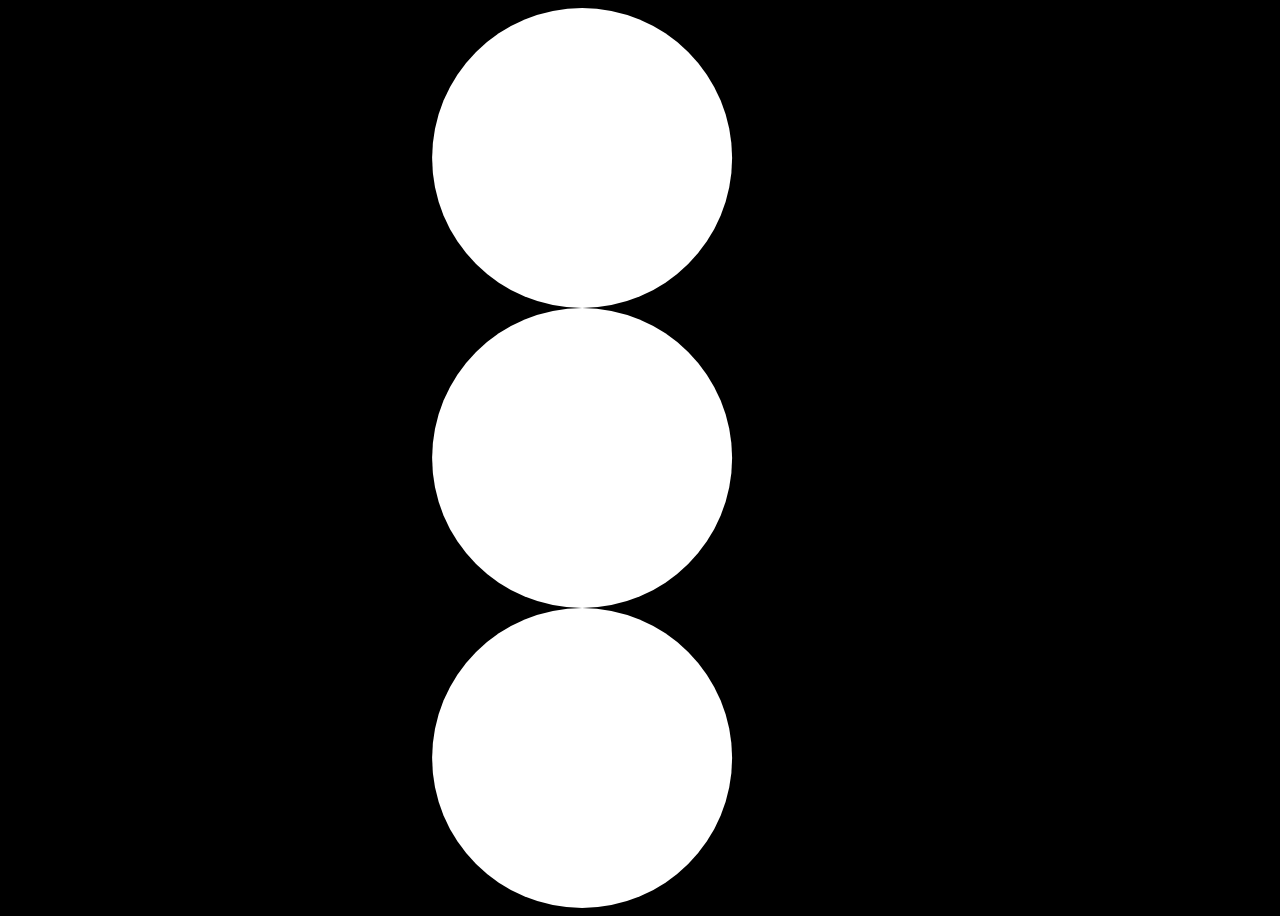
==== index.html @ 9d8027d8 "first commit" ====
<!DOCTYPE html>
<html lang="en">
<head>
    <meta charset="UTF-8">
    <meta name="viewport" content="width=device-width, initial-scale=1.0">
    <title>Document</title>
    <link rel="stylesheet" href="./style.css">
</head>

<body>
    <div class="circle"></div>
    <div class="circle"></div>
    <div class="circle"></div>
    <script src="https://cdnjs.cloudflare.com/ajax/libs/gsap/3.13.0/gsap.min.js"
        integrity="sha512-NcZdtrT77bJr4STcmsGAESr06BYGE8woZdSdEgqnpyqac7sugNO+Tr4bGwGF3MsnEkGKhU2KL2xh6Ec+BqsaHA=="
        crossorigin="anonymous" referrerpolicy="no-referrer"></script>
    <script src="./script.js"></script>
    
</body>
</html>
---- style.css ----
body {
    background-color: #000000;
}

.circle {
    width: 300px;
    height: 300px;
    background-color: #ffffff;
    border-radius: 50%;
}
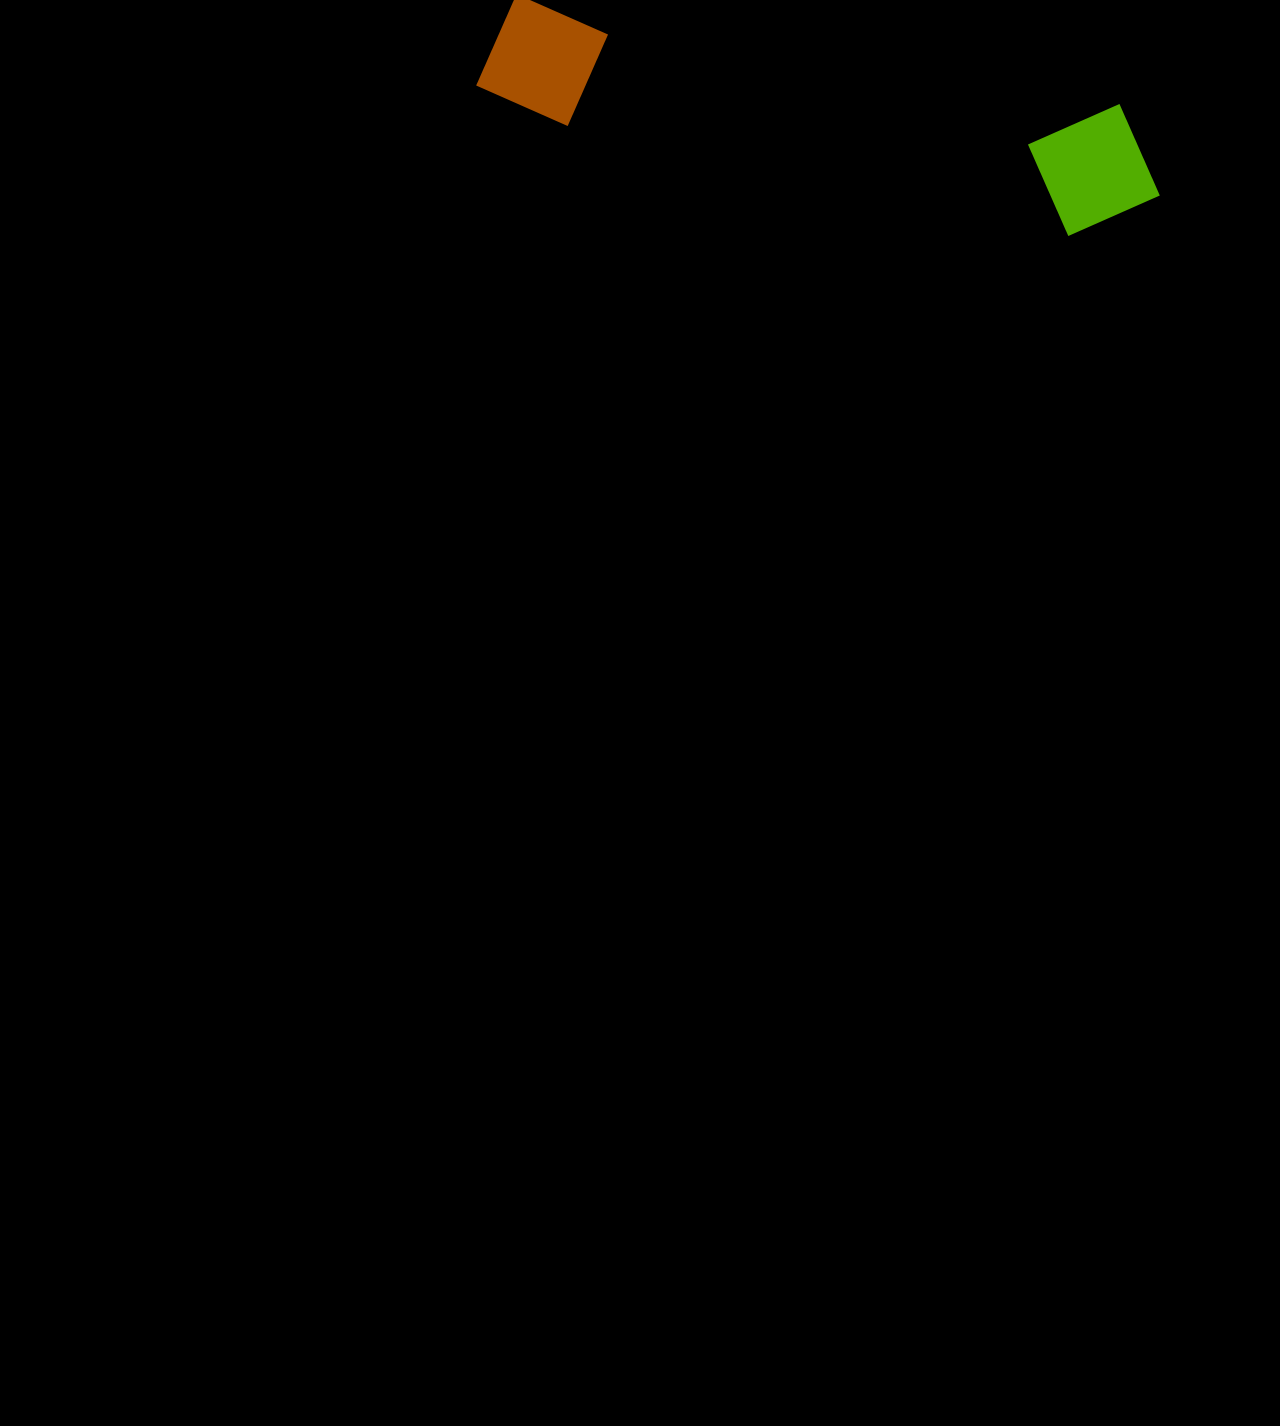
==== commit 7069e80f: "Learning to from fromTo and set method in gsap" ====
--- a/index.html
+++ b/index.html
@@ -9,8 +9,8 @@
 
 <body>
     <div class="circle"></div>
-    <div class="circle"></div>
-    <div class="circle"></div>
+    <div class="circle2"></div>
+    <div class="circle3"></div>
     <script src="https://cdnjs.cloudflare.com/ajax/libs/gsap/3.13.0/gsap.min.js"
         integrity="sha512-NcZdtrT77bJr4STcmsGAESr06BYGE8woZdSdEgqnpyqac7sugNO+Tr4bGwGF3MsnEkGKhU2KL2xh6Ec+BqsaHA=="
         crossorigin="anonymous" referrerpolicy="no-referrer"></script>
--- a/style.css
+++ b/style.css
@@ -2,9 +2,10 @@
     background-color: #000000;
 }
 
-.circle {
-    width: 300px;
-    height: 300px;
-    background-color: #ffffff;
-    border-radius: 50%;
+.circle, .circle2, .circle3 {
+    width: 100px;
+    height: 100px; 
+    background-color: #f10000;
+
+    margin: 10px;
 }
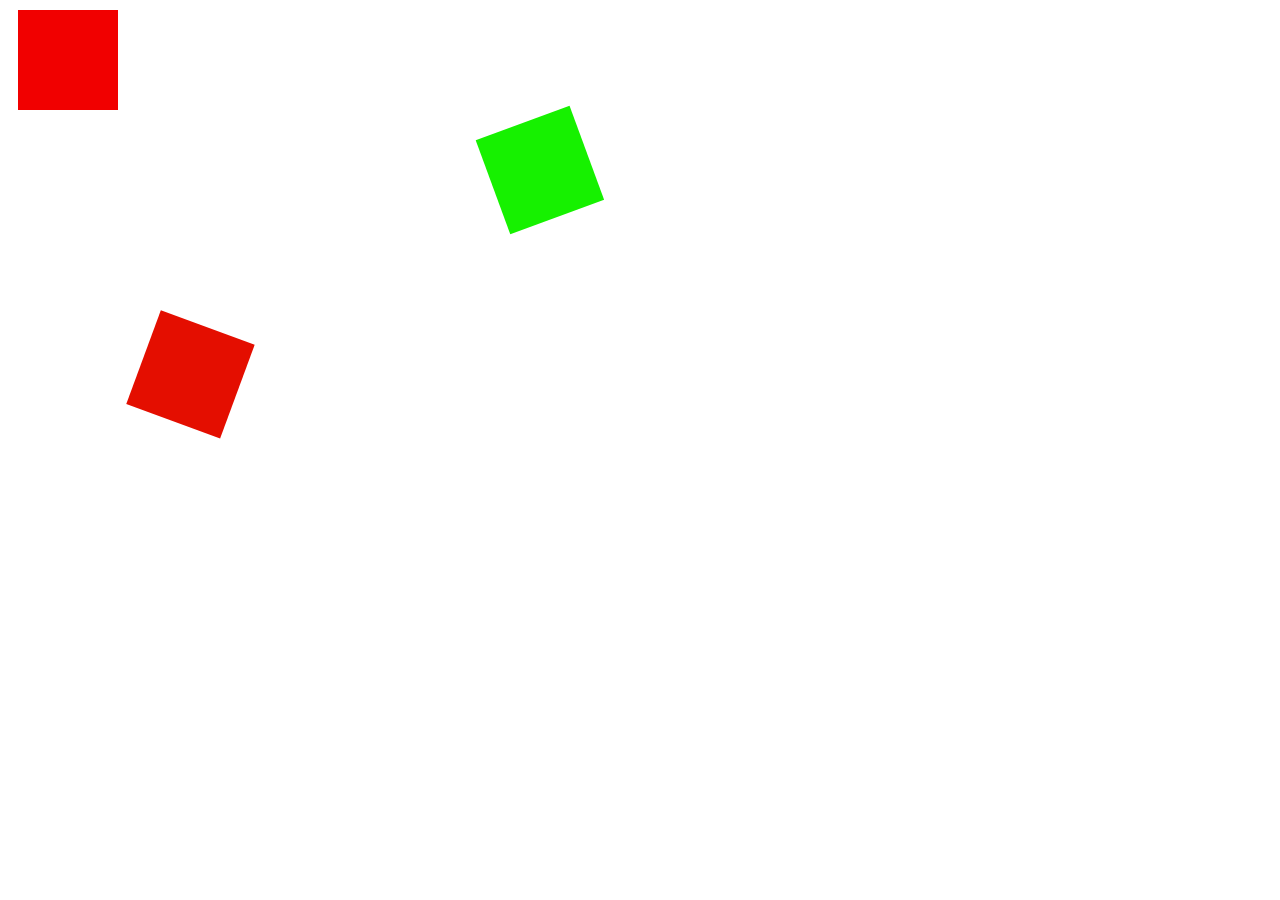
==== commit 942380d6: "rotate yoyo methods" ====
--- a/index.html
+++ b/index.html
@@ -11,6 +11,9 @@
     <div class="circle"></div>
     <div class="circle2"></div>
     <div class="circle3"></div>
+    <h1>My name is Ruhul</h1>
+    <h1> iam 20 years old</h1>
+    <h1> iam a web developer</h1>
     <script src="https://cdnjs.cloudflare.com/ajax/libs/gsap/3.13.0/gsap.min.js"
         integrity="sha512-NcZdtrT77bJr4STcmsGAESr06BYGE8woZdSdEgqnpyqac7sugNO+Tr4bGwGF3MsnEkGKhU2KL2xh6Ec+BqsaHA=="
         crossorigin="anonymous" referrerpolicy="no-referrer"></script>
--- a/style.css
+++ b/style.css
@@ -1,5 +1,5 @@
 body {
-    background-color: #000000;
+    background-color: #ffffff;
 }
 
 .circle, .circle2, .circle3 {
